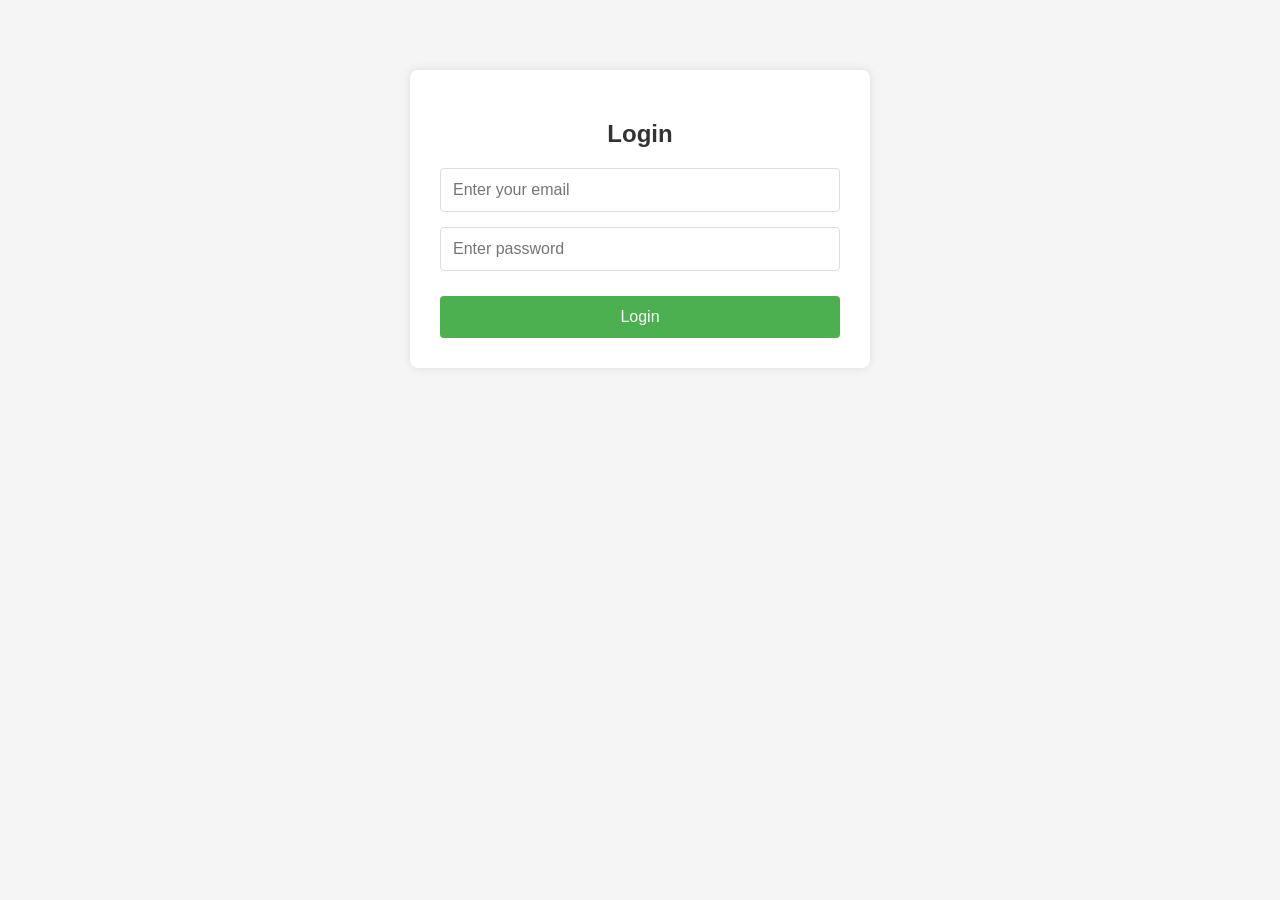
==== src/view/login.html @ 9c887178 "setup" ====
<!DOCTYPE html>
<html lang="en">
<head>
    <meta charset="UTF-8">
    <meta name="viewport" content="width=device-width, initial-scale=1.0">
    <title>Login - Pharma Flow</title>
    <style>
        body {
            font-family: Arial, sans-serif;
            background-color: #f5f5f5;
            margin: 0;
            padding: 20px;
        }
        .container {
            max-width: 400px;
            margin: 50px auto;
            padding: 30px;
            background: white;
            border-radius: 8px;
            box-shadow: 0 0 10px rgba(0,0,0,0.1);
        }
        h2 {
            text-align: center;
            color: #333;
            margin-bottom: 20px;
        }
        .input-group {
            margin-bottom: 15px;
        }
        input {
            width: 100%;
            padding: 12px;
            border: 1px solid #ddd;
            border-radius: 4px;
            box-sizing: border-box;
            font-size: 16px;
        }
        input.error {
            border-color: #ff4444;
        }
        button {
            width: 100%;
            padding: 12px;
            background-color: #4CAF50;
            color: white;
            border: none;
            border-radius: 4px;
            cursor: pointer;
            font-size: 16px;
            margin-top: 10px;
        }
        button:hover {
            background-color: #45a049;
        }
        button:disabled {
            background-color: #cccccc;
            cursor: not-allowed;
        }
        .error-message {
            color: #ff4444;
            font-size: 14px;
            margin-top: 5px;
            display: none;
        }
        #apiError {
            margin-top: 20px;
            padding: 10px;
            background-color: #ffeeee;
            border: 1px solid #ffdddd;
            border-radius: 4px;
            display: none;
        }
        .loading {
            display: inline-block;
            width: 20px;
            height: 20px;
            border: 3px solid rgba(255,255,255,.3);
            border-radius: 50%;
            border-top-color: #fff;
            animation: spin 1s ease-in-out infinite;
            margin-right: 10px;
        }
        @keyframes spin {
            to { transform: rotate(360deg); }
        }
    </style>
</head>
<body>
    <div class="container">
        <h2>Login</h2>
        <form id="loginForm">
            <div class="input-group">
                <input type="email" id="email" placeholder="Enter your email" required>
                <div id="emailError" class="error-message"></div>
            </div>
            <div class="input-group">
                <input type="password" id="password" placeholder="Enter password" required>
                <div id="passwordError" class="error-message"></div>
            </div>
            <button type="submit" id="loginButton">Login</button>
        </form>
        <div id="apiError" class="error-message"></div>
    </div>

    <script>
        document.addEventListener('DOMContentLoaded', function() {
            const form = document.getElementById('loginForm');
            const emailInput = document.getElementById('email');
            const passwordInput = document.getElementById('password');
            const loginButton = document.getElementById('loginButton');
            const apiErrorElement = document.getElementById('apiError');

            form.addEventListener('submit', async function(event) {
                event.preventDefault();
                clearErrors();
                
                const email = emailInput.value.trim();
                const password = passwordInput.value.trim();

                // Basic validation
                if (!validateEmail(email) || !password) {
                    if (!validateEmail(email)) {
                        showFieldError(emailInput, 'emailError', 'Please enter a valid email address');
                    }
                    if (!password) {
                        showFieldError(passwordInput, 'passwordError', 'Password is required');
                    }
                    return;
                }

                try {
                    // Show loading state
                    loginButton.disabled = true;
                    loginButton.innerHTML = '<span class="loading"></span> Logging in...';
                    
                    console.log('Attempting login with:', { email, password });
                    
                    const response = await fetch('http://localhost:9090/api/auth/login', {
                        method: 'POST',
                        headers: {
                            'Content-Type': 'application/json',
                            'Accept': 'application/json'
                        },
                        body: JSON.stringify({
                            email: email,
                            password: password
                        })
                    });

                    console.log('Response status:', response.status);
                    
                    // Clone the response to read it multiple times if needed
                    const responseClone = response.clone();
                    
                    try {
                        // First try to parse as JSON
                        const data = await response.json();
                        
                        if (response.ok) {
                            // Successful login
                            handleSuccessfulLogin(data);
                        } else {
                            // Handle server error messages
                            throw new Error(data.message || 'Login failed');
                        }
                    } catch (jsonError) {
                        console.log('JSON parse failed, trying text:', jsonError);
                        
                        // If JSON parsing fails, try to read as text
                        const text = await responseClone.text();
                        
                        // Try to handle common error patterns
                        if (text.includes('Unauthorized') || response.status === 401) {
                            throw new Error('Invalid email or password');
                        } else if (text) {
                            throw new Error(text);
                        } else {
                            throw new Error(`Request failed with status ${response.status}`);
                        }
                    }
                } catch (error) {
                    console.error('Login error:', error);
                    handleLoginError(error);
                } finally {
                    // Reset button state
                    loginButton.disabled = false;
                    loginButton.textContent = 'Login';
                }
            });

            function handleSuccessfulLogin(data) {
                // Store token if available
                if (data.token) {
                    localStorage.setItem('authToken', data.token);
                }
                
                // Redirect to home or specified URL
                const redirectUrl = data.redirectUrl || '/home';
                console.log('Login successful, redirecting to:', redirectUrl);
                window.location.href = redirectUrl;
            }

            function handleLoginError(error) {
                let errorMessage = error.message || 'Login failed. Please try again.';
                
                // Special handling for common errors
                if (error.message.includes('Invalid email or password')) {
                    showFieldError(emailInput, 'emailError', '');
                    showFieldError(passwordInput, 'passwordError', errorMessage);
                } else if (error.message.toLowerCase().includes('network error')) {
                    errorMessage = 'Network error. Please check your connection.';
                }
                
                showApiError(errorMessage);
            }

            function validateEmail(email) {
                const re = /^[a-zA-Z0-9._%+-]+@[a-zA-Z0-9.-]+\.[a-zA-Z]{2,}$/;
                return re.test(email);
            }

            function showFieldError(input, errorId, message) {
                const errorElement = document.getElementById(errorId);
                input.classList.add('error');
                errorElement.textContent = message;
                errorElement.style.display = 'block';
            }

            function showApiError(message) {
                apiErrorElement.textContent = message;
                apiErrorElement.style.display = 'block';
            }

            function clearErrors() {
                document.querySelectorAll('.error-message').forEach(el => {
                    el.style.display = 'none';
                });
                document.querySelectorAll('.error').forEach(el => {
                    el.classList.remove('error');
                });
                apiErrorElement.style.display = 'none';
            }

            // Clear page stack for navigation
            function clearPageStack() {
                window.history.pushState(null, null, window.location.href);
                window.onpopstate = function() {
                    window.history.pushState(null, null, window.location.href);
                };
            }
            
            clearPageStack();
        });
    </script>
</body>
</html>
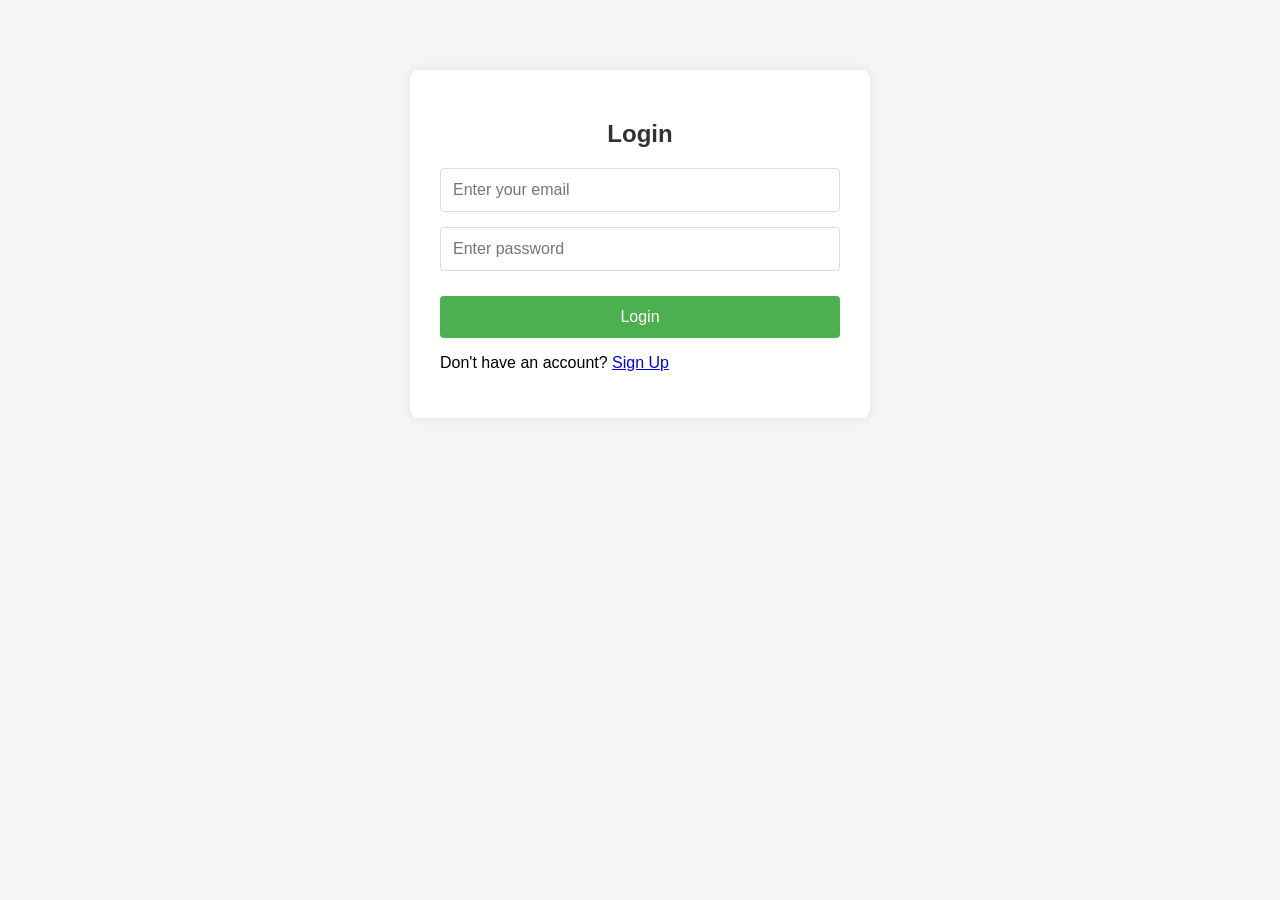
==== commit 04d7e10a: "ui" ====
--- a/src/view/login.html
+++ b/src/view/login.html
@@ -1,89 +1,10 @@
-<!DOCTYPE html>
 <html lang="en">
 <head>
     <meta charset="UTF-8">
     <meta name="viewport" content="width=device-width, initial-scale=1.0">
     <title>Login - Pharma Flow</title>
-    <style>
-        body {
-            font-family: Arial, sans-serif;
-            background-color: #f5f5f5;
-            margin: 0;
-            padding: 20px;
-        }
-        .container {
-            max-width: 400px;
-            margin: 50px auto;
-            padding: 30px;
-            background: white;
-            border-radius: 8px;
-            box-shadow: 0 0 10px rgba(0,0,0,0.1);
-        }
-        h2 {
-            text-align: center;
-            color: #333;
-            margin-bottom: 20px;
-        }
-        .input-group {
-            margin-bottom: 15px;
-        }
-        input {
-            width: 100%;
-            padding: 12px;
-            border: 1px solid #ddd;
-            border-radius: 4px;
-            box-sizing: border-box;
-            font-size: 16px;
-        }
-        input.error {
-            border-color: #ff4444;
-        }
-        button {
-            width: 100%;
-            padding: 12px;
-            background-color: #4CAF50;
-            color: white;
-            border: none;
-            border-radius: 4px;
-            cursor: pointer;
-            font-size: 16px;
-            margin-top: 10px;
-        }
-        button:hover {
-            background-color: #45a049;
-        }
-        button:disabled {
-            background-color: #cccccc;
-            cursor: not-allowed;
-        }
-        .error-message {
-            color: #ff4444;
-            font-size: 14px;
-            margin-top: 5px;
-            display: none;
-        }
-        #apiError {
-            margin-top: 20px;
-            padding: 10px;
-            background-color: #ffeeee;
-            border: 1px solid #ffdddd;
-            border-radius: 4px;
-            display: none;
-        }
-        .loading {
-            display: inline-block;
-            width: 20px;
-            height: 20px;
-            border: 3px solid rgba(255,255,255,.3);
-            border-radius: 50%;
-            border-top-color: #fff;
-            animation: spin 1s ease-in-out infinite;
-            margin-right: 10px;
-        }
-        @keyframes spin {
-            to { transform: rotate(360deg); }
-        }
-    </style>
+    <link rel="stylesheet" href="./style/login.css">
+    <script src="./js/login.js" defer></script>
 </head>
 <body>
     <div class="container">
@@ -100,157 +21,7 @@
             <button type="submit" id="loginButton">Login</button>
         </form>
         <div id="apiError" class="error-message"></div>
+        <p class="signup-link">Don't have an account? <a href="http://127.0.0.1:5500/src/view/signin.html">Sign Up</a></p>
     </div>
-
-    <script>
-        document.addEventListener('DOMContentLoaded', function() {
-            const form = document.getElementById('loginForm');
-            const emailInput = document.getElementById('email');
-            const passwordInput = document.getElementById('password');
-            const loginButton = document.getElementById('loginButton');
-            const apiErrorElement = document.getElementById('apiError');
-
-            form.addEventListener('submit', async function(event) {
-                event.preventDefault();
-                clearErrors();
-                
-                const email = emailInput.value.trim();
-                const password = passwordInput.value.trim();
-
-                // Basic validation
-                if (!validateEmail(email) || !password) {
-                    if (!validateEmail(email)) {
-                        showFieldError(emailInput, 'emailError', 'Please enter a valid email address');
-                    }
-                    if (!password) {
-                        showFieldError(passwordInput, 'passwordError', 'Password is required');
-                    }
-                    return;
-                }
-
-                try {
-                    // Show loading state
-                    loginButton.disabled = true;
-                    loginButton.innerHTML = '<span class="loading"></span> Logging in...';
-                    
-                    console.log('Attempting login with:', { email, password });
-                    
-                    const response = await fetch('http://localhost:9090/api/auth/login', {
-                        method: 'POST',
-                        headers: {
-                            'Content-Type': 'application/json',
-                            'Accept': 'application/json'
-                        },
-                        body: JSON.stringify({
-                            email: email,
-                            password: password
-                        })
-                    });
-
-                    console.log('Response status:', response.status);
-                    
-                    // Clone the response to read it multiple times if needed
-                    const responseClone = response.clone();
-                    
-                    try {
-                        // First try to parse as JSON
-                        const data = await response.json();
-                        
-                        if (response.ok) {
-                            // Successful login
-                            handleSuccessfulLogin(data);
-                        } else {
-                            // Handle server error messages
-                            throw new Error(data.message || 'Login failed');
-                        }
-                    } catch (jsonError) {
-                        console.log('JSON parse failed, trying text:', jsonError);
-                        
-                        // If JSON parsing fails, try to read as text
-                        const text = await responseClone.text();
-                        
-                        // Try to handle common error patterns
-                        if (text.includes('Unauthorized') || response.status === 401) {
-                            throw new Error('Invalid email or password');
-                        } else if (text) {
-                            throw new Error(text);
-                        } else {
-                            throw new Error(`Request failed with status ${response.status}`);
-                        }
-                    }
-                } catch (error) {
-                    console.error('Login error:', error);
-                    handleLoginError(error);
-                } finally {
-                    // Reset button state
-                    loginButton.disabled = false;
-                    loginButton.textContent = 'Login';
-                }
-            });
-
-            function handleSuccessfulLogin(data) {
-                // Store token if available
-                if (data.token) {
-                    localStorage.setItem('authToken', data.token);
-                }
-                
-                // Redirect to home or specified URL
-                const redirectUrl = data.redirectUrl || '/home';
-                console.log('Login successful, redirecting to:', redirectUrl);
-                window.location.href = redirectUrl;
-            }
-
-            function handleLoginError(error) {
-                let errorMessage = error.message || 'Login failed. Please try again.';
-                
-                // Special handling for common errors
-                if (error.message.includes('Invalid email or password')) {
-                    showFieldError(emailInput, 'emailError', '');
-                    showFieldError(passwordInput, 'passwordError', errorMessage);
-                } else if (error.message.toLowerCase().includes('network error')) {
-                    errorMessage = 'Network error. Please check your connection.';
-                }
-                
-                showApiError(errorMessage);
-            }
-
-            function validateEmail(email) {
-                const re = /^[a-zA-Z0-9._%+-]+@[a-zA-Z0-9.-]+\.[a-zA-Z]{2,}$/;
-                return re.test(email);
-            }
-
-            function showFieldError(input, errorId, message) {
-                const errorElement = document.getElementById(errorId);
-                input.classList.add('error');
-                errorElement.textContent = message;
-                errorElement.style.display = 'block';
-            }
-
-            function showApiError(message) {
-                apiErrorElement.textContent = message;
-                apiErrorElement.style.display = 'block';
-            }
-
-            function clearErrors() {
-                document.querySelectorAll('.error-message').forEach(el => {
-                    el.style.display = 'none';
-                });
-                document.querySelectorAll('.error').forEach(el => {
-                    el.classList.remove('error');
-                });
-                apiErrorElement.style.display = 'none';
-            }
-
-            // Clear page stack for navigation
-            function clearPageStack() {
-                window.history.pushState(null, null, window.location.href);
-                window.onpopstate = function() {
-                    window.history.pushState(null, null, window.location.href);
-                };
-            }
-            
-            clearPageStack();
-        });
-    </script>
 </body>
 </html>
--- a/src/view/style/login.css
+++ b/src/view/style/login.css
@@ -0,0 +1,78 @@
+body {
+    font-family: Arial, sans-serif;
+    background-color: #f5f5f5;
+    margin: 0;
+    padding: 20px;
+}
+.container {
+    max-width: 400px;
+    margin: 50px auto;
+    padding: 30px;
+    background: white;
+    border-radius: 8px;
+    box-shadow: 0 0 10px rgba(0,0,0,0.1);
+}
+h2 {
+    text-align: center;
+    color: #333;
+    margin-bottom: 20px;
+}
+.input-group {
+    margin-bottom: 15px;
+}
+input {
+    width: 100%;
+    padding: 12px;
+    border: 1px solid #ddd;
+    border-radius: 4px;
+    box-sizing: border-box;
+    font-size: 16px;
+}
+input.error {
+    border-color: #ff4444;
+}
+button {
+    width: 100%;
+    padding: 12px;
+    background-color: #4CAF50;
+    color: white;
+    border: none;
+    border-radius: 4px;
+    cursor: pointer;
+    font-size: 16px;
+    margin-top: 10px;
+}
+button:hover {
+    background-color: #45a049;
+}
+button:disabled {
+    background-color: #cccccc;
+    cursor: not-allowed;
+}
+.error-message {
+    color: #ff4444;
+    font-size: 14px;
+    margin-top: 5px;
+    display: none;
+}
+#apiError {
+    margin-top: 20px;
+    padding: 10px;
+    background-color: #ffeeee;
+    border: 1px solid #ffdddd;
+    border-radius: 4px;
+    display: none;
+}
+.loading {
+    display: inline-block;
+    width: 20px;
+    height: 20px;
+    border: 3px solid rgba(255,255,255,.3);
+    border-radius: 50%;
+    border-top-color: #fff;
+    animation: spin 1s ease-in-out infinite;
+    margin-right: 10px;
+}
+@keyframes spin {
+    to { transform: rotate(360deg); }
+}
